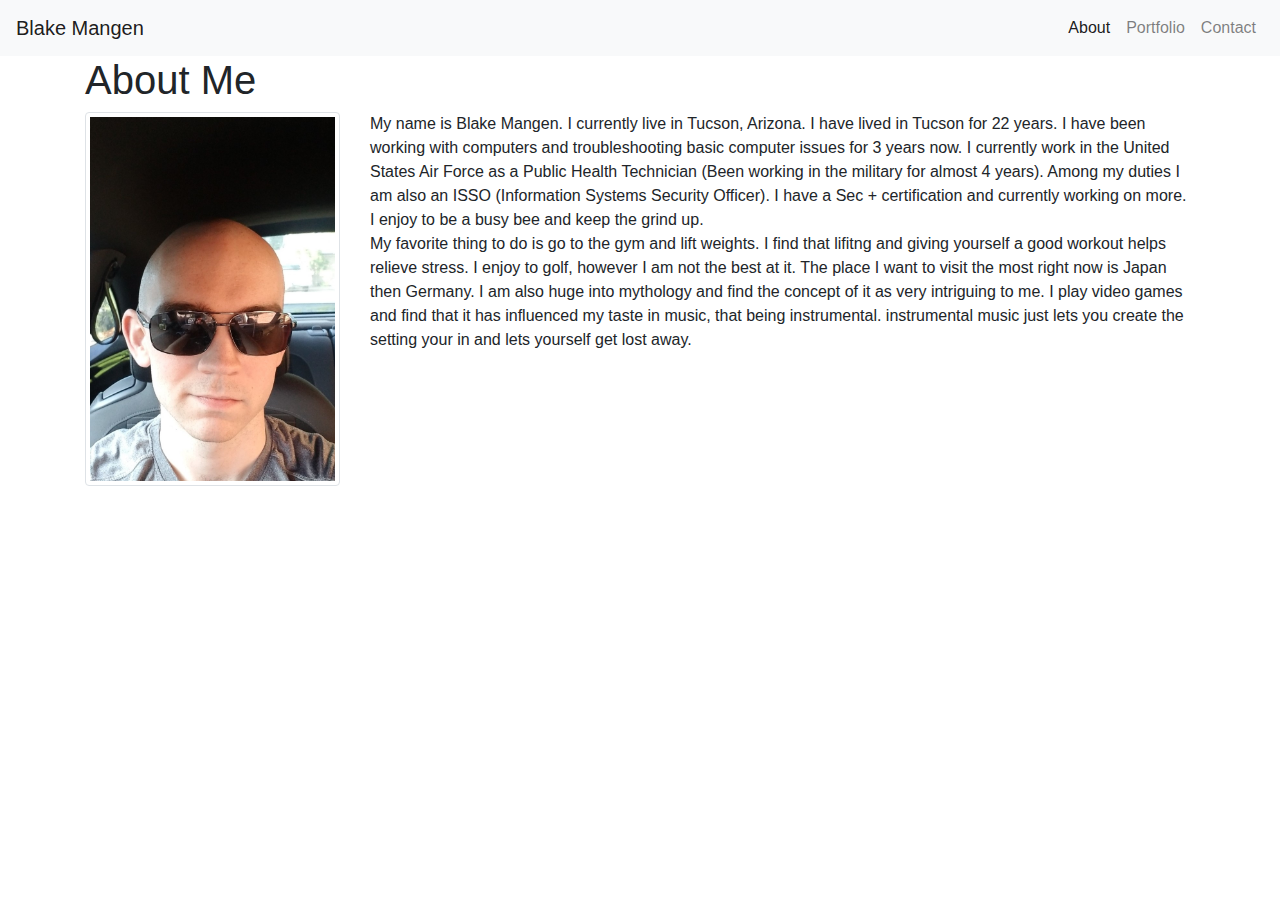
==== index.html @ 1c8817df "Added new folder for assets for CSS and pictures. Created skeletons for the htmls as well, Index so " ====
<!DOCTYPE html>
<html lang="en">

<head>
    <meta charset="UTF-8">
    <meta name="viewport" content="width=device-width, initial-scale=1.0">
    <meta http-equiv="X-UA-Compatible" content="ie=edge">
    <title>Document</title>
    <link rel="stylesheet" href="https://stackpath.bootstrapcdn.com/bootstrap/4.4.1/css/bootstrap.min.css"
        integrity="sha384-Vkoo8x4CGsO3+Hhxv8T/Q5PaXtkKtu6ug5TOeNV6gBiFeWPGFN9MuhOf23Q9Ifjh" crossorigin="anonymous">
    <link href="assets/css/style.css" rel="stylesheet">
</head>

<body>
        <nav class="navbar navbar-expand-lg navbar-light bg-light">
                <a class="navbar-brand" href="index.html">Blake Mangen</a>
                <button class="navbar-toggler" type="button" data-toggle="collapse" data-target="#navbarSupportedContent" aria-controls="navbarSupportedContent" aria-expanded="false" aria-label="Toggle navigation">
                  <span class="navbar-toggler-icon"></span>
                </button>
              
                <div class="collapse navbar-collapse" id="navbarSupportedContent">
                  <ul class="navbar-nav ml-auto">
                    <li class="nav-item active">
                      <a class="nav-link" href="index.html">About <span class="sr-only">(current)</span></a>
                    </li>
                    <li class="nav-item">
                      <a class="nav-link" href="portfolio.html">Portfolio</a>
                    </li>
                    <li class="nav-item ">
                      <a class="nav-link" href="contact.html">Contact
                      </a>
                      <div class="dropdown-menu" aria-labelledby="navbarDropdown">
                        <a class="dropdown-item" href="#">Action</a>
                        <a class="dropdown-item" href="#">Another action</a>
                      </div>
                    </li>
                  </ul>
                </div>
              </nav>

    <div class="container">
        <div class="row">
            <div class="col-sm-8">
                <div class="page-header"></div>
                <h1>About Me</h1>
            </div>
        </div>
        <div class="row">
            <div class="col-sm-3">
                    <img src="assets/images/Snapchat-203251686.jpg" alt="Blake Mangen" class="img-thumbnail" class="thumbnail">
                </div>
                <div class="col-sm-9">
                    <div class="caption">
                        <p>My name is Blake Mangen. I currently live in Tucson, Arizona. I have lived in Tucson for 22 years. I have been working with computers and troubleshooting basic computer issues for 3 years now. I currently work in the United States Air Force as a Public Health Technician (Been working in the military for almost 4 years). Among my duties I am also an ISSO (Information Systems Security Officer). I have a Sec + certification and currently working on more. I enjoy to be a busy bee and keep the grind up. <br>
        
                        My favorite thing to do is go to the gym and lift weights. I find that lifitng and giving yourself a good workout helps relieve stress. I enjoy to golf, however I am not the best at it. The place I want to visit the most right now is Japan then Germany. I am also huge into mythology and find the concept of it as very intriguing to me. I play video games and find that it has influenced my taste in music, that being instrumental. instrumental music just lets you create the setting your in and lets yourself get lost away.</p>
                    </div>
                </div>
            
        </div>
   
        <!-- <div class="row">
                    <div class="col-md-4 col-sm-4 col-xs-4">
                        <img src="assets/images/Snapchat-203251686.jpg" alt="Blake Mangen" style="width: 250px; height: 300px;" style="width:400px; height: auto;">
                    </div>
                    <div class="col-md-8 col-sm-8 col-xs-8">
                            My name is Blake Mangen. I currently live in Tucson, Arizona. I have lived in Tucson for 22 years. I have been working with computers and troubleshooting basic computer issues for 3 years now. I currently work in the United States Air Force as a Public Health Technician (Been working in the military for almost 4 years). Among my duties I am also an ISSO (Information Systems Security Officer). I have a Sec + certification and currently working on more. I enjoy to be a busy bee and keep the grind up. <br>
        
                            My favorite thing to do is go to the gym and lift weights. I find that lifitng and giving yourself a good workout helps relieve stress. I enjoy to golf, however I am not the best at it. The place I want to visit the most right now is Japan then Germany. I am also huge into mythology and find the concept of it as very intriguing to me. I play video games and find that it has influenced my taste in music, that being instrumental. instrumental music just lets you create the setting your in and lets yourself get lost away.
                    </div> -->

    </div>
    </div>


</body>

</html>
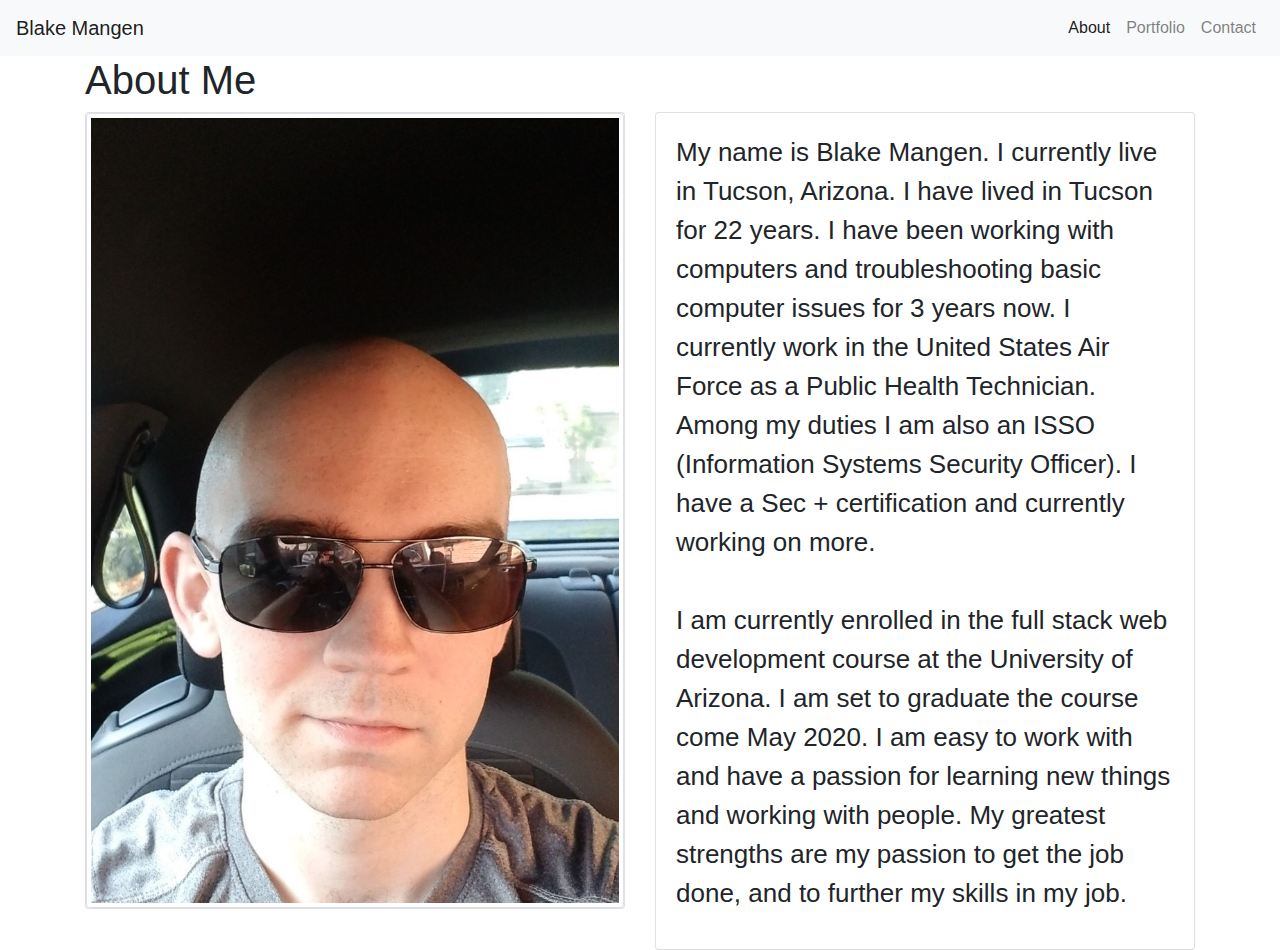
==== commit 3aaa439c: "fixed the bio information and sizing as well as changed the img name" ====
--- a/index.html
+++ b/index.html
@@ -2,75 +2,79 @@
 <html lang="en">
 
 <head>
-    <meta charset="UTF-8">
-    <meta name="viewport" content="width=device-width, initial-scale=1.0">
-    <meta http-equiv="X-UA-Compatible" content="ie=edge">
-    <title>Document</title>
-    <link rel="stylesheet" href="https://stackpath.bootstrapcdn.com/bootstrap/4.4.1/css/bootstrap.min.css"
-        integrity="sha384-Vkoo8x4CGsO3+Hhxv8T/Q5PaXtkKtu6ug5TOeNV6gBiFeWPGFN9MuhOf23Q9Ifjh" crossorigin="anonymous">
-    <link href="assets/css/style.css" rel="stylesheet">
+  <meta charset="UTF-8">
+  <meta name="viewport" content="width=device-width, initial-scale=1.0">
+  <meta http-equiv="X-UA-Compatible" content="ie=edge">
+  <title>Document</title>
+  <link rel="stylesheet" href="https://stackpath.bootstrapcdn.com/bootstrap/4.4.1/css/bootstrap.min.css"
+    integrity="sha384-Vkoo8x4CGsO3+Hhxv8T/Q5PaXtkKtu6ug5TOeNV6gBiFeWPGFN9MuhOf23Q9Ifjh" crossorigin="anonymous">
+  <link href="assets/css/style.css" rel="stylesheet">
 </head>
 
 <body>
-        <nav class="navbar navbar-expand-lg navbar-light bg-light">
-                <a class="navbar-brand" href="index.html">Blake Mangen</a>
-                <button class="navbar-toggler" type="button" data-toggle="collapse" data-target="#navbarSupportedContent" aria-controls="navbarSupportedContent" aria-expanded="false" aria-label="Toggle navigation">
-                  <span class="navbar-toggler-icon"></span>
-                </button>
-              
-                <div class="collapse navbar-collapse" id="navbarSupportedContent">
-                  <ul class="navbar-nav ml-auto">
-                    <li class="nav-item active">
-                      <a class="nav-link" href="index.html">About <span class="sr-only">(current)</span></a>
-                    </li>
-                    <li class="nav-item">
-                      <a class="nav-link" href="portfolio.html">Portfolio</a>
-                    </li>
-                    <li class="nav-item ">
-                      <a class="nav-link" href="contact.html">Contact
-                      </a>
-                      <div class="dropdown-menu" aria-labelledby="navbarDropdown">
-                        <a class="dropdown-item" href="#">Action</a>
-                        <a class="dropdown-item" href="#">Another action</a>
-                      </div>
-                    </li>
-                  </ul>
-                </div>
-              </nav>
+  <nav class="navbar navbar-expand-lg navbar-light bg-light">
+    <a class="navbar-brand" href="index.html">Blake Mangen</a>
+    <button class="navbar-toggler" type="button" data-toggle="collapse" data-target="#navbarSupportedContent"
+      aria-controls="navbarSupportedContent" aria-expanded="false" aria-label="Toggle navigation">
+      <span class="navbar-toggler-icon"></span>
+    </button>
 
-    <div class="container">
-        <div class="row">
-            <div class="col-sm-8">
-                <div class="page-header"></div>
-                <h1>About Me</h1>
-            </div>
+    <div class="collapse navbar-collapse" id="navbarSupportedContent">
+      <ul class="navbar-nav ml-auto">
+        <li class="nav-item active">
+          <a class="nav-link" href="index.html">About <span class="sr-only">(current)</span></a>
+        </li>
+        <li class="nav-item">
+          <a class="nav-link" href="portfolio.html">Portfolio</a>
+        </li>
+        <li class="nav-item ">
+          <a class="nav-link" href="contact.html">Contact
+          </a>
+          <div class="dropdown-menu" aria-labelledby="navbarDropdown">
+            <a class="dropdown-item" href="#">Action</a>
+            <a class="dropdown-item" href="#">Another action</a>
+          </div>
+        </li>
+      </ul>
+    </div>
+  </nav>
+
+  <div class="container">
+    <div class="row">
+      <div class="col-sm-8">
+        <div class="page-header"></div>
+        <h1>About Me</h1>
+      </div>
+    </div>
+    <div class="row">
+      <div class="col">
+      <div class="card">
+        <img src="assets/images/profile.jpg" alt="Blake Mangen" class="img-thumbnail" class="thumbnail" id="pfp">
+      </div>
+    </div>
+    <div class="col">
+      <div class="card">
+        <div class="card-body" id="bio">
+          <p>My name is Blake Mangen. I currently live in Tucson, Arizona. I have lived in Tucson for 22 years. I have
+            been working with computers and troubleshooting basic computer issues for 3 years now. I currently work in
+            the United States Air Force as a Public Health Technician. Among my duties I am also an ISSO (Information
+            Systems Security Officer). I have a Sec + certification and currently working on more. <br>
+            <br>
+            I am currently enrolled in the full stack web development course at the University of Arizona. I am set to
+            graduate the course come May 2020. I am easy to work with and have a passion for learning new things and
+            working with people. My greatest strengths are my passion to get the job done, and to further my skills in
+            my job.
+          </p>
         </div>
-        <div class="row">
-            <div class="col-sm-3">
-                    <img src="assets/images/Snapchat-203251686.jpg" alt="Blake Mangen" class="img-thumbnail" class="thumbnail">
-                </div>
-                <div class="col-sm-9">
-                    <div class="caption">
-                        <p>My name is Blake Mangen. I currently live in Tucson, Arizona. I have lived in Tucson for 22 years. I have been working with computers and troubleshooting basic computer issues for 3 years now. I currently work in the United States Air Force as a Public Health Technician (Been working in the military for almost 4 years). Among my duties I am also an ISSO (Information Systems Security Officer). I have a Sec + certification and currently working on more. I enjoy to be a busy bee and keep the grind up. <br>
-        
-                        My favorite thing to do is go to the gym and lift weights. I find that lifitng and giving yourself a good workout helps relieve stress. I enjoy to golf, however I am not the best at it. The place I want to visit the most right now is Japan then Germany. I am also huge into mythology and find the concept of it as very intriguing to me. I play video games and find that it has influenced my taste in music, that being instrumental. instrumental music just lets you create the setting your in and lets yourself get lost away.</p>
-                    </div>
-                </div>
-            
-        </div>
-   
-        <!-- <div class="row">
-                    <div class="col-md-4 col-sm-4 col-xs-4">
-                        <img src="assets/images/Snapchat-203251686.jpg" alt="Blake Mangen" style="width: 250px; height: 300px;" style="width:400px; height: auto;">
-                    </div>
-                    <div class="col-md-8 col-sm-8 col-xs-8">
-                            My name is Blake Mangen. I currently live in Tucson, Arizona. I have lived in Tucson for 22 years. I have been working with computers and troubleshooting basic computer issues for 3 years now. I currently work in the United States Air Force as a Public Health Technician (Been working in the military for almost 4 years). Among my duties I am also an ISSO (Information Systems Security Officer). I have a Sec + certification and currently working on more. I enjoy to be a busy bee and keep the grind up. <br>
-        
-                            My favorite thing to do is go to the gym and lift weights. I find that lifitng and giving yourself a good workout helps relieve stress. I enjoy to golf, however I am not the best at it. The place I want to visit the most right now is Japan then Germany. I am also huge into mythology and find the concept of it as very intriguing to me. I play video games and find that it has influenced my taste in music, that being instrumental. instrumental music just lets you create the setting your in and lets yourself get lost away.
-                    </div> -->
+      </div>
+      </div>
 
     </div>
-    </div>
+
+
+
+  </div>
+  </div>
 
 
 </body>
--- a/assets/css/style.css
+++ b/assets/css/style.css
@@ -0,0 +1,84 @@
+/*Styling for the porfolio taken from our previous homework*/
+
+/*Portfolio*/
+
+.work {
+    width: 274px;
+    overflow: auto;
+    position: relative;
+    float: left;
+    margin: 20px 0 25px;
+}
+
+.work img {
+    width: 100%;
+    border: 0 none;
+    opacity: .7;
+}
+
+.work h3 {
+    border-bottom: 0;
+    background: #4aaaa5;
+    color: #fff;
+    text-align: center;
+    position: absolute;
+    bottom: 20px;
+    padding: 15px;
+    width: 100%;
+    line-height: 30px;
+    margin-bottom: 0;
+    font-weight: 300;
+
+}
+
+/*Contact*/
+#contact-form ul {
+    margin-bottom: 20px;
+}
+
+#contact-form li {
+    margin-bottom: 10px;
+}
+
+label,
+input[type=text],
+input[type=email],
+textarea {
+    display: block;
+    width: 100%;
+}
+
+input[type=text],
+input[type=email],
+textarea {
+    height: 35px;
+    border: 1px solid #ddd;
+    padding: 0 10px;
+    font-size: 14px;
+}
+
+textarea {
+    height: 200px;
+}
+
+input[type=submit] {
+    background: #4aaaa5;
+    border: 0 none;
+    color:#fff;
+    font-size: 18px;
+    padding: 10px 30px;
+    cursor: pointer
+}
+
+/* @media screen and (max-width: 980px) {
+    {
+        box-sizing: border-box;
+    }
+} */
+
+
+
+#bio {
+    float: inline-start;
+    font-size: 26px
+}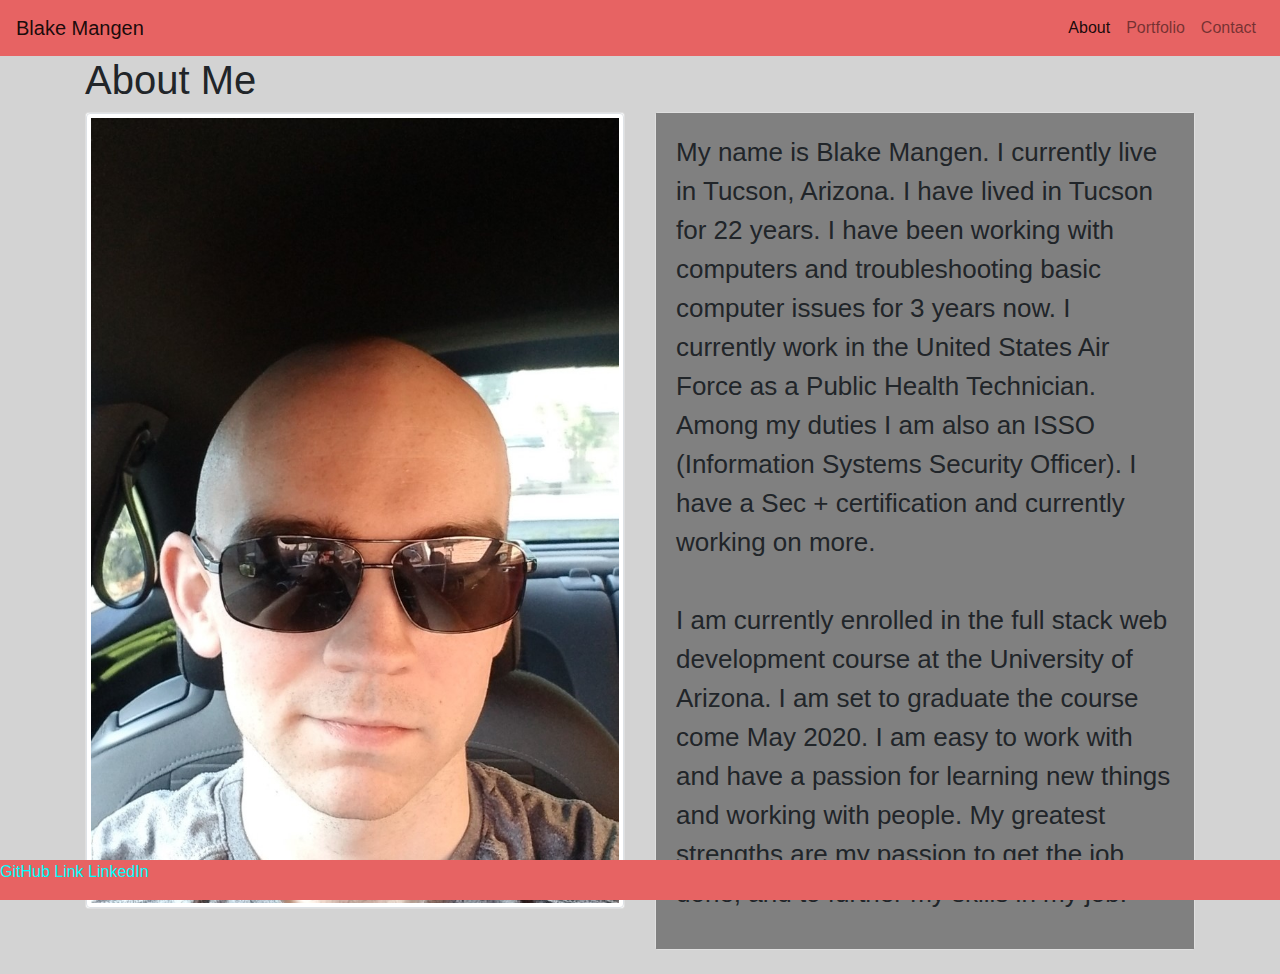
==== commit 40704185: "added a footer to all pages and some basic CSS changes" ====
--- a/index.html
+++ b/index.html
@@ -12,7 +12,7 @@
 </head>
 
 <body>
-  <nav class="navbar navbar-expand-lg navbar-light bg-light">
+  <nav class="navbar navbar-expand-lg navbar-light" style="background-color: rgb(231, 99, 99);">
     <a class="navbar-brand" href="index.html">Blake Mangen</a>
     <button class="navbar-toggler" type="button" data-toggle="collapse" data-target="#navbarSupportedContent"
       aria-controls="navbarSupportedContent" aria-expanded="false" aria-label="Toggle navigation">
@@ -75,8 +75,10 @@
 
   </div>
   </div>
-
-
+<br>
+<div class="fixed-bottom" style="background-color: rgb(231, 99, 99);">
+  <p id="footer"><a href="https://github.com/Mangenese" target="_blank">GitHub Link </a><a href="https://www.linkedin.com/in/blake-mangen-8378ab196/" target="_blank">LinkedIn</a></p>
+</div>
 </body>
 
 </html>--- a/assets/css/style.css
+++ b/assets/css/style.css
@@ -1,7 +1,15 @@
 /*Styling for the porfolio taken from our previous homework*/
 
 /*Portfolio*/
-
+html {
+    background-color: lightgray;
+}
+.container {
+    background-color: lightgray;
+}
+body {
+    background-color: lightgray;
+}
 .work {
     width: 274px;
     overflow: auto;
@@ -81,4 +89,17 @@
 #bio {
     float: inline-start;
     font-size: 26px
+}
+
+a {
+    color:cyan;
+    text-align: center;
+}
+
+footer {
+    text-align: center;
+}
+
+.card-body {
+    background-color: gray;
 }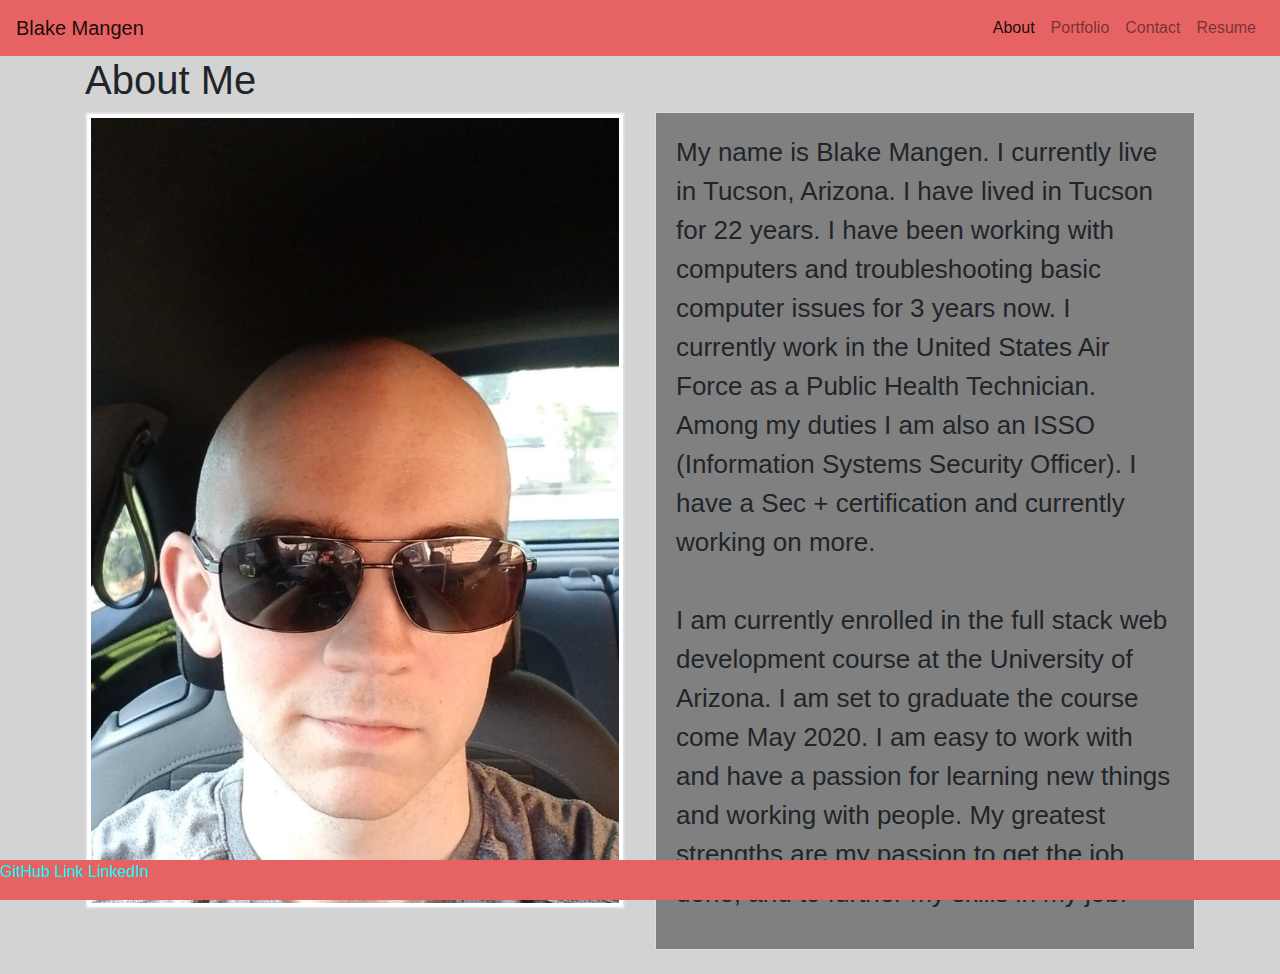
==== commit 4a867003: "added a resume tab for my resume" ====
--- a/index.html
+++ b/index.html
@@ -35,6 +35,9 @@
             <a class="dropdown-item" href="#">Another action</a>
           </div>
         </li>
+        <li class="nav-item">
+          <a class="nav-link" href="https://docs.google.com/document/d/1w5-y8YwNRcMMMmeor1R3ZXppJqf8MT4Nee58b4ClAeE/edit?usp=sharing">Resume</a>
+  </li>
       </ul>
     </div>
   </nav>
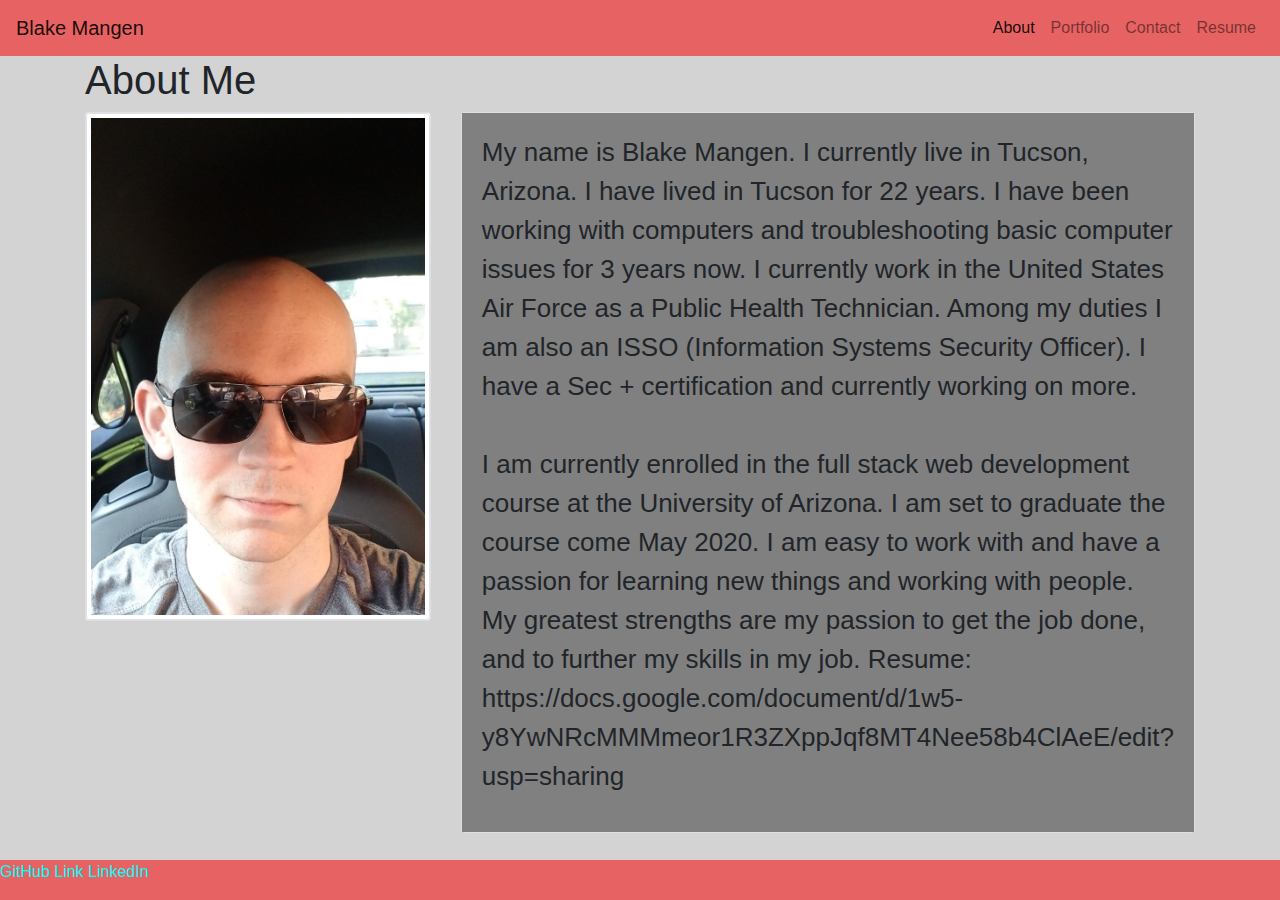
==== commit b97720a8: "added resume on my bio" ====
--- a/index.html
+++ b/index.html
@@ -66,7 +66,7 @@
             I am currently enrolled in the full stack web development course at the University of Arizona. I am set to
             graduate the course come May 2020. I am easy to work with and have a passion for learning new things and
             working with people. My greatest strengths are my passion to get the job done, and to further my skills in
-            my job.
+            my job. Resume: https://docs.google.com/document/d/1w5-y8YwNRcMMMmeor1R3ZXppJqf8MT4Nee58b4ClAeE/edit?usp=sharing
           </p>
         </div>
       </div>
